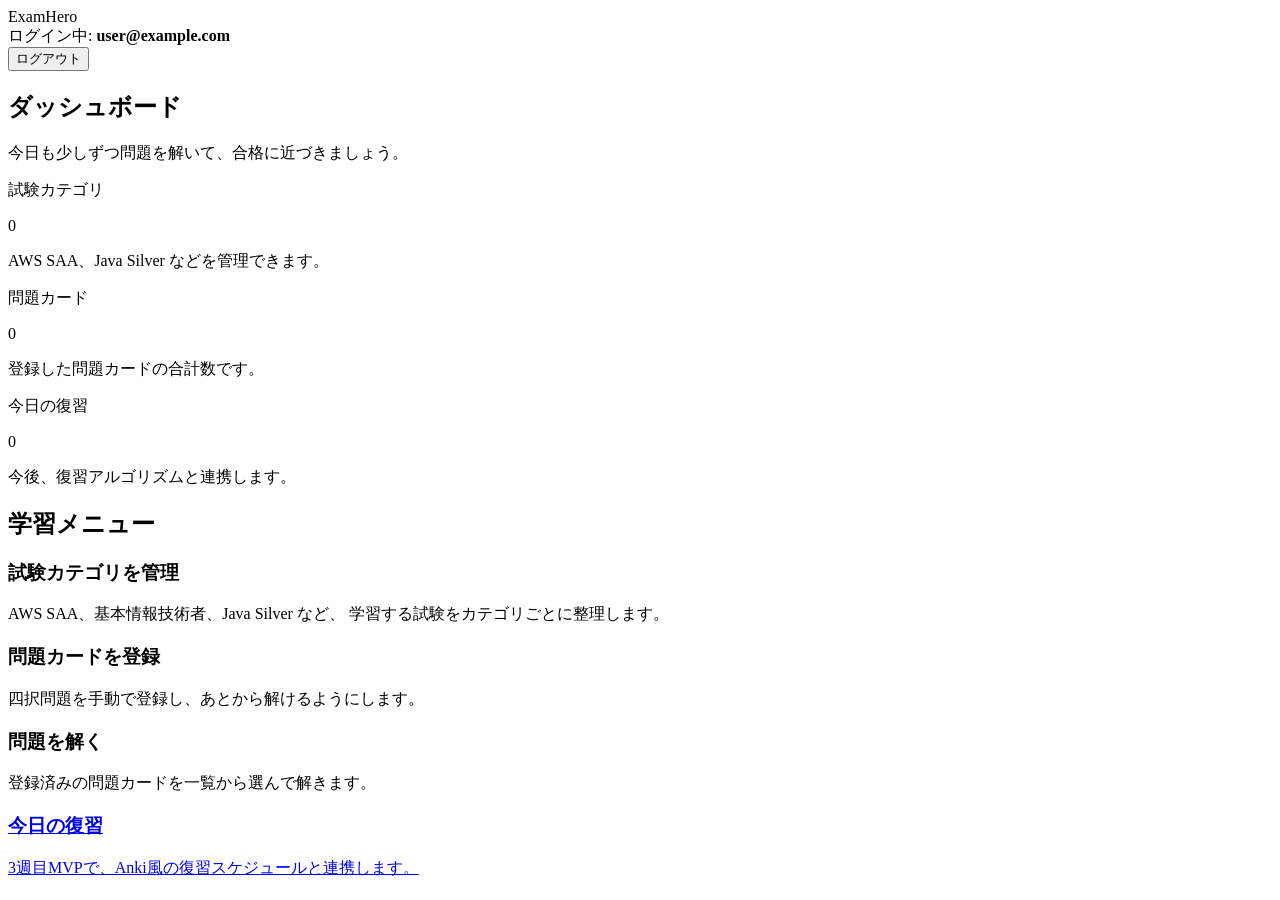
==== src/main/resources/templates/dashboard.html @ f5275c2f "feat: 会員登録とログインの基本構造を実装" ====
<!DOCTYPE html>
<!--
    Thymeleaf を使うために xmlns:th を指定します。
    th:text や th:href などの属性を使えるようになります。
-->
<html xmlns:th="http://www.thymeleaf.org">
<head>
    <meta charset="UTF-8">

    <!--
        スマートフォンでも見やすくするための設定です。
    -->
    <meta name="viewport" content="width=device-width, initial-scale=1.0">

    <title>ダッシュボード - ExamHero</title>

    <!--
        共通CSSを読み込みます。
        src/main/resources/static/css/style.css に対応します。
    -->
    <link rel="stylesheet" th:href="@{/css/style.css}">
</head>
<body>

    <!--
        ページ全体を囲むコンテナです。
        CSSで最大幅や余白を調整しやすくするために使います。
    -->
    <div class="page-container">

        <!--
            ヘッダー部分です。
            サービス名、ログイン中のユーザー、ログアウトボタンを表示します。
        -->
        <header class="app-header">

            <!--
                サービス名です。
                クリックするとダッシュボードに戻るようにしています。
            -->
            <div class="app-logo">
                <a th:href="@{/dashboard}">ExamHero</a>
            </div>

            <!--
                ログイン中のユーザー情報とログアウトボタンをまとめる領域です。
            -->
            <div class="header-actions">

                <!--
                    DashboardController から渡された loginEmail を表示します。
                    現時点ではユーザー名ではなくメールアドレスを表示します。
                -->
                <span class="login-user">
                    ログイン中:
                    <strong th:text="${loginEmail}">user@example.com</strong>
                </span>

                <!--
                    ログアウトフォームです。

                    Spring Security では、ログアウトをPOSTで送るのが基本です。
                    SecurityConfig.java で logoutUrl("/logout") と設定しているため、
                    このフォームを送信するとログアウトされます。
                -->
                <form th:action="@{/logout}" method="post" class="logout-form">

                    <!--
                        CSRFトークンです。
                        Spring Security のPOSTリクエストでは必要になります。
                    -->
                    <input
                        type="hidden"
                        th:name="${_csrf.parameterName}"
                        th:value="${_csrf.token}"
                    >

                    <button type="submit" class="secondary-button">
                        ログアウト
                    </button>
                </form>
            </div>
        </header>

        <!--
            メインコンテンツです。
        -->
        <main>

            <!--
                ダッシュボード上部の歓迎メッセージです。
            -->
            <section class="hero-section">
                <h1>ダッシュボード</h1>
                <p>
                    今日も少しずつ問題を解いて、合格に近づきましょう。
                </p>
            </section>

            <!--
                学習状況の概要カードです。

                現時点ではまだカテゴリや問題カードの機能が未実装なので、
                Controllerから仮の値 0 を受け取って表示しています。
            -->
            <section class="stats-grid">

                <!--
                    試験カテゴリ数
                -->
                <div class="stat-card">
                    <p class="stat-label">試験カテゴリ</p>
                    <p class="stat-value" th:text="${categoryCount}">0</p>
                    <p class="stat-description">
                        AWS SAA、Java Silver などを管理できます。
                    </p>
                </div>

                <!--
                    問題カード数
                -->
                <div class="stat-card">
                    <p class="stat-label">問題カード</p>
                    <p class="stat-value" th:text="${questionCount}">0</p>
                    <p class="stat-description">
                        登録した問題カードの合計数です。
                    </p>
                </div>

                <!--
                    今日の復習予定数
                -->
                <div class="stat-card">
                    <p class="stat-label">今日の復習</p>
                    <p class="stat-value" th:text="${todayReviewCount}">0</p>
                    <p class="stat-description">
                        今後、復習アルゴリズムと連携します。
                    </p>
                </div>
            </section>

            <!--
                各機能への導線です。
                今後作成するカテゴリ画面・問題画面へのリンクを置いています。
            -->
            <section class="action-section">
                <h2>学習メニュー</h2>

                <div class="action-grid">

                    <!--
                        試験カテゴリ一覧へのリンクです。
                        まだ /categories は作っていないため、
                        今後 ExamCategoryController を作成したら動作します。
                    -->
                    <a class="action-card" th:href="@{/categories}">
                        <h3>試験カテゴリを管理</h3>
                        <p>
                            AWS SAA、基本情報技術者、Java Silver など、
                            学習する試験をカテゴリごとに整理します。
                        </p>
                    </a>

                    <!--
                        問題登録画面へのリンクです。
                        今後 QuestionController を作成したら動作します。
                    -->
                    <a class="action-card" th:href="@{/questions/new}">
                        <h3>問題カードを登録</h3>
                        <p>
                            四択問題を手動で登録し、あとから解けるようにします。
                        </p>
                    </a>

                    <!--
                        問題一覧画面へのリンクです。
                        今後 QuestionController を作成したら動作します。
                    -->
                    <a class="action-card" th:href="@{/questions}">
                        <h3>問題を解く</h3>
                        <p>
                            登録済みの問題カードを一覧から選んで解きます。
                        </p>
                    </a>

                    <!--
                        復習画面へのリンク予定です。
                        3週目MVPで復習アルゴリズムを作るときに本格的に使います。
                    -->
                    <a class="action-card disabled-card" href="#">
                        <h3>今日の復習</h3>
                        <p>
                            3週目MVPで、Anki風の復習スケジュールと連携します。
                        </p>
                    </a>
                </div>
            </section>

        </main>
    </div>

</body>
</html>
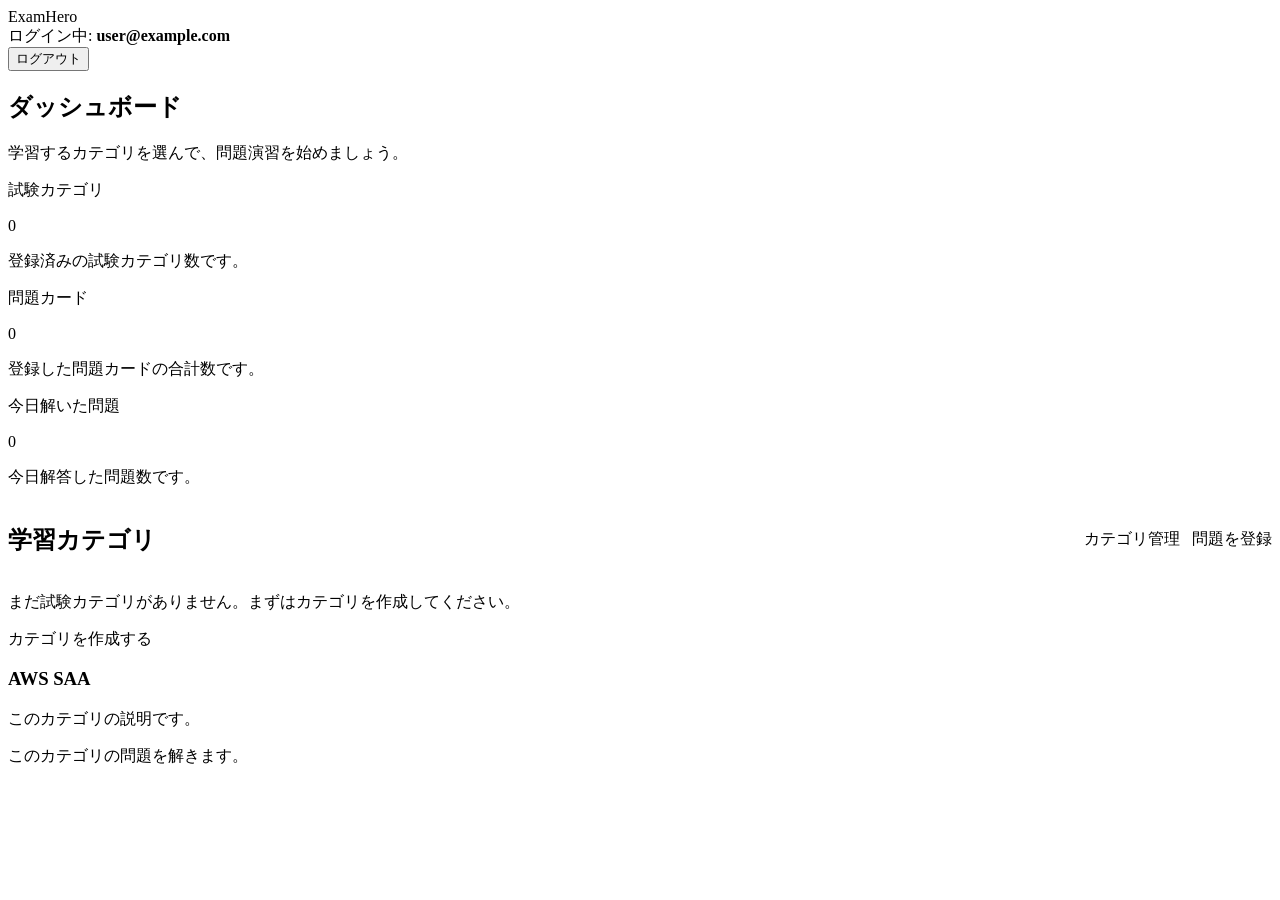
==== commit c4b524e2: "feat: 問題を解く画面を作る" ====
--- a/src/main/resources/templates/dashboard.html
+++ b/src/main/resources/templates/dashboard.html
@@ -1,74 +1,27 @@
 <!DOCTYPE html>
-<!--
-    Thymeleaf を使うために xmlns:th を指定します。
-    th:text や th:href などの属性を使えるようになります。
--->
 <html xmlns:th="http://www.thymeleaf.org">
 <head>
     <meta charset="UTF-8">
-
-    <!--
-        スマートフォンでも見やすくするための設定です。
-    -->
     <meta name="viewport" content="width=device-width, initial-scale=1.0">
-
     <title>ダッシュボード - ExamHero</title>
-
-    <!--
-        共通CSSを読み込みます。
-        src/main/resources/static/css/style.css に対応します。
-    -->
     <link rel="stylesheet" th:href="@{/css/style.css}">
 </head>
 <body>
 
-    <!--
-        ページ全体を囲むコンテナです。
-        CSSで最大幅や余白を調整しやすくするために使います。
-    -->
     <div class="page-container">
 
-        <!--
-            ヘッダー部分です。
-            サービス名、ログイン中のユーザー、ログアウトボタンを表示します。
-        -->
         <header class="app-header">
-
-            <!--
-                サービス名です。
-                クリックするとダッシュボードに戻るようにしています。
-            -->
             <div class="app-logo">
                 <a th:href="@{/dashboard}">ExamHero</a>
             </div>
 
-            <!--
-                ログイン中のユーザー情報とログアウトボタンをまとめる領域です。
-            -->
             <div class="header-actions">
-
-                <!--
-                    DashboardController から渡された loginEmail を表示します。
-                    現時点ではユーザー名ではなくメールアドレスを表示します。
-                -->
                 <span class="login-user">
                     ログイン中:
                     <strong th:text="${loginEmail}">user@example.com</strong>
                 </span>
 
-                <!--
-                    ログアウトフォームです。
-
-                    Spring Security では、ログアウトをPOSTで送るのが基本です。
-                    SecurityConfig.java で logoutUrl("/logout") と設定しているため、
-                    このフォームを送信するとログアウトされます。
-                -->
                 <form th:action="@{/logout}" method="post" class="logout-form">
-
-                    <!--
-                        CSRFトークンです。
-                        Spring Security のPOSTリクエストでは必要になります。
-                    -->
                     <input
                         type="hidden"
                         th:name="${_csrf.parameterName}"
@@ -82,43 +35,24 @@
             </div>
         </header>
 
-        <!--
-            メインコンテンツです。
-        -->
         <main>
 
-            <!--
-                ダッシュボード上部の歓迎メッセージです。
-            -->
             <section class="hero-section">
                 <h1>ダッシュボード</h1>
                 <p>
-                    今日も少しずつ問題を解いて、合格に近づきましょう。
+                    学習するカテゴリを選んで、問題演習を始めましょう。
                 </p>
             </section>
 
-            <!--
-                学習状況の概要カードです。
-
-                現時点ではまだカテゴリや問題カードの機能が未実装なので、
-                Controllerから仮の値 0 を受け取って表示しています。
-            -->
             <section class="stats-grid">
-
-                <!--
-                    試験カテゴリ数
-                -->
                 <div class="stat-card">
                     <p class="stat-label">試験カテゴリ</p>
                     <p class="stat-value" th:text="${categoryCount}">0</p>
                     <p class="stat-description">
-                        AWS SAA、Java Silver などを管理できます。
+                        登録済みの試験カテゴリ数です。
                     </p>
                 </div>
 
-                <!--
-                    問題カード数
-                -->
                 <div class="stat-card">
                     <p class="stat-label">問題カード</p>
                     <p class="stat-value" th:text="${questionCount}">0</p>
@@ -127,73 +61,72 @@
                     </p>
                 </div>
 
-                <!--
-                    今日の復習予定数
-                -->
                 <div class="stat-card">
-                    <p class="stat-label">今日の復習</p>
+                    <p class="stat-label">今日解いた問題</p>
                     <p class="stat-value" th:text="${todayReviewCount}">0</p>
                     <p class="stat-description">
-                        今後、復習アルゴリズムと連携します。
+                        今日解答した問題数です。
                     </p>
                 </div>
             </section>
 
-            <!--
-                各機能への導線です。
-                今後作成するカテゴリ画面・問題画面へのリンクを置いています。
-            -->
             <section class="action-section">
-                <h2>学習メニュー</h2>
 
-                <div class="action-grid">
+                <div
+                    style="display: flex; justify-content: space-between; align-items: center; gap: 16px; flex-wrap: wrap;"
+                >
+                    <h2>学習カテゴリ</h2>
 
-                    <!--
-                        試験カテゴリ一覧へのリンクです。
-                        まだ /categories は作っていないため、
-                        今後 ExamCategoryController を作成したら動作します。
-                    -->
-                    <a class="action-card" th:href="@{/categories}">
-                        <h3>試験カテゴリを管理</h3>
-                        <p>
-                            AWS SAA、基本情報技術者、Java Silver など、
-                            学習する試験をカテゴリごとに整理します。
+                    <div style="display: flex; gap: 12px; flex-wrap: wrap;">
+                        <a class="secondary-button inline-button" th:href="@{/categories}">
+                            カテゴリ管理
+                        </a>
+
+                        <a class="primary-button inline-button" th:href="@{/questions/new}">
+                            問題を登録
+                        </a>
+                    </div>
+                </div>
+
+                <!-- カテゴリがまだない場合 -->
+                <div class="content-card" th:if="${#lists.isEmpty(categories)}">
+                    <p class="page-description">
+                        まだ試験カテゴリがありません。まずはカテゴリを作成してください。
+                    </p>
+
+                    <a class="primary-button inline-button" th:href="@{/categories/new}">
+                        カテゴリを作成する
+                    </a>
+                </div>
+
+                <!--
+                    カテゴリ一覧です。
+                    カテゴリをクリックすると、問題文一覧ではなく「問題番号一覧」に移動します。
+                -->
+                <div class="action-grid" th:if="${!#lists.isEmpty(categories)}">
+
+                    <a
+                        class="action-card"
+                        th:each="category : ${categories}"
+                        th:href="@{/questions/categories/{id}/select(id=${category.id})}"
+                    >
+                        <h3 th:text="${category.name}">
+                            AWS SAA
+                        </h3>
+
+                        <p
+                            th:if="${category.description != null and !#strings.isEmpty(category.description)}"
+                            th:text="${category.description}"
+                        >
+                            このカテゴリの説明です。
                         </p>
-                    </a>
 
-                    <!--
-                        問題登録画面へのリンクです。
-                        今後 QuestionController を作成したら動作します。
-                    -->
-                    <a class="action-card" th:href="@{/questions/new}">
-                        <h3>問題カードを登録</h3>
-                        <p>
-                            四択問題を手動で登録し、あとから解けるようにします。
-                        </p>
-                    </a>
-
-                    <!--
-                        問題一覧画面へのリンクです。
-                        今後 QuestionController を作成したら動作します。
-                    -->
-                    <a class="action-card" th:href="@{/questions}">
-                        <h3>問題を解く</h3>
-                        <p>
-                            登録済みの問題カードを一覧から選んで解きます。
-                        </p>
-                    </a>
-
-                    <!--
-                        復習画面へのリンク予定です。
-                        3週目MVPで復習アルゴリズムを作るときに本格的に使います。
-                    -->
-                    <a class="action-card disabled-card" href="#">
-                        <h3>今日の復習</h3>
-                        <p>
-                            3週目MVPで、Anki風の復習スケジュールと連携します。
+                        <p th:if="${category.description == null or #strings.isEmpty(category.description)}">
+                            このカテゴリの問題を解きます。
                         </p>
                     </a>
                 </div>
+
             </section>
 
         </main>
